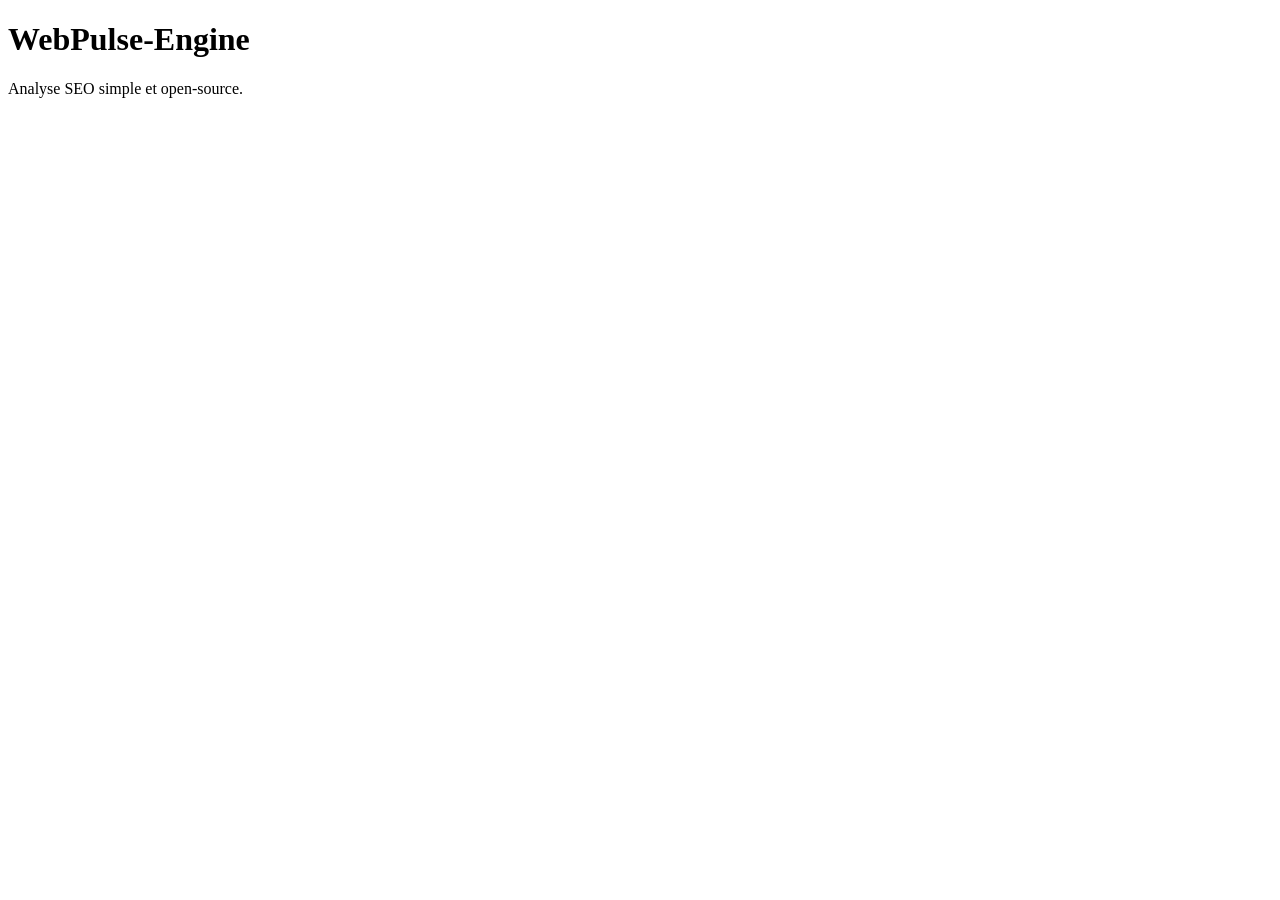
==== docs/index.html @ 51c18da6 "Add initial HTML structure for index page" ====
<!DOCTYPE html>
<html>
<head>
    <meta charset="UTF-8">
    <title>WebPulse-Engine</title>
    <link rel="stylesheet" href="styles.css">
</head>
<body>
    <h1>WebPulse-Engine</h1>
    <p>Analyse SEO simple et open-source.</p>
</body>
</html>
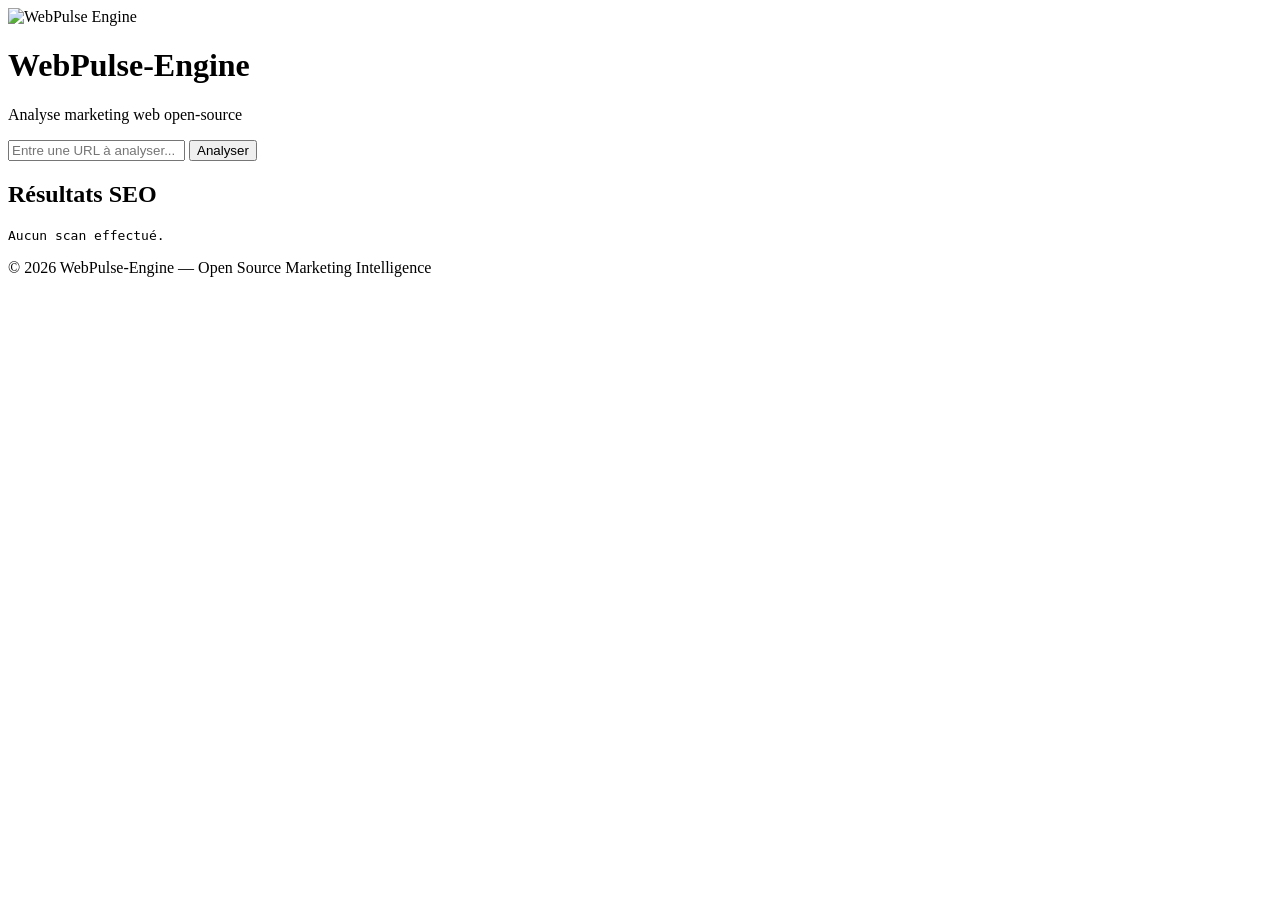
==== commit c2b67736: "Update index.html" ====
--- a/docs/index.html
+++ b/docs/index.html
@@ -1,12 +1,33 @@
 <!DOCTYPE html>
-<html>
+<html lang="fr">
 <head>
     <meta charset="UTF-8">
     <title>WebPulse-Engine</title>
     <link rel="stylesheet" href="styles.css">
 </head>
 <body>
-    <h1>WebPulse-Engine</h1>
-    <p>Analyse SEO simple et open-source.</p>
+    <div class="container">
+        <header>
+            <img src="logo.png" alt="WebPulse Engine" class="logo">
+            <h1>WebPulse‑Engine</h1>
+            <p class="subtitle">Analyse marketing web open‑source</p>
+        </header>
+
+        <section class="scanner">
+            <input type="text" id="urlInput" placeholder="Entre une URL à analyser...">
+            <button id="scanBtn">Analyser</button>
+        </section>
+
+        <section id="result" class="result">
+            <h2>Résultats SEO</h2>
+            <pre id="output">Aucun scan effectué.</pre>
+        </section>
+
+        <footer>
+            <p>© 2026 WebPulse‑Engine — Open Source Marketing Intelligence</p>
+        </footer>
+    </div>
+
+    <script src="script.js"></script>
 </body>
 </html>
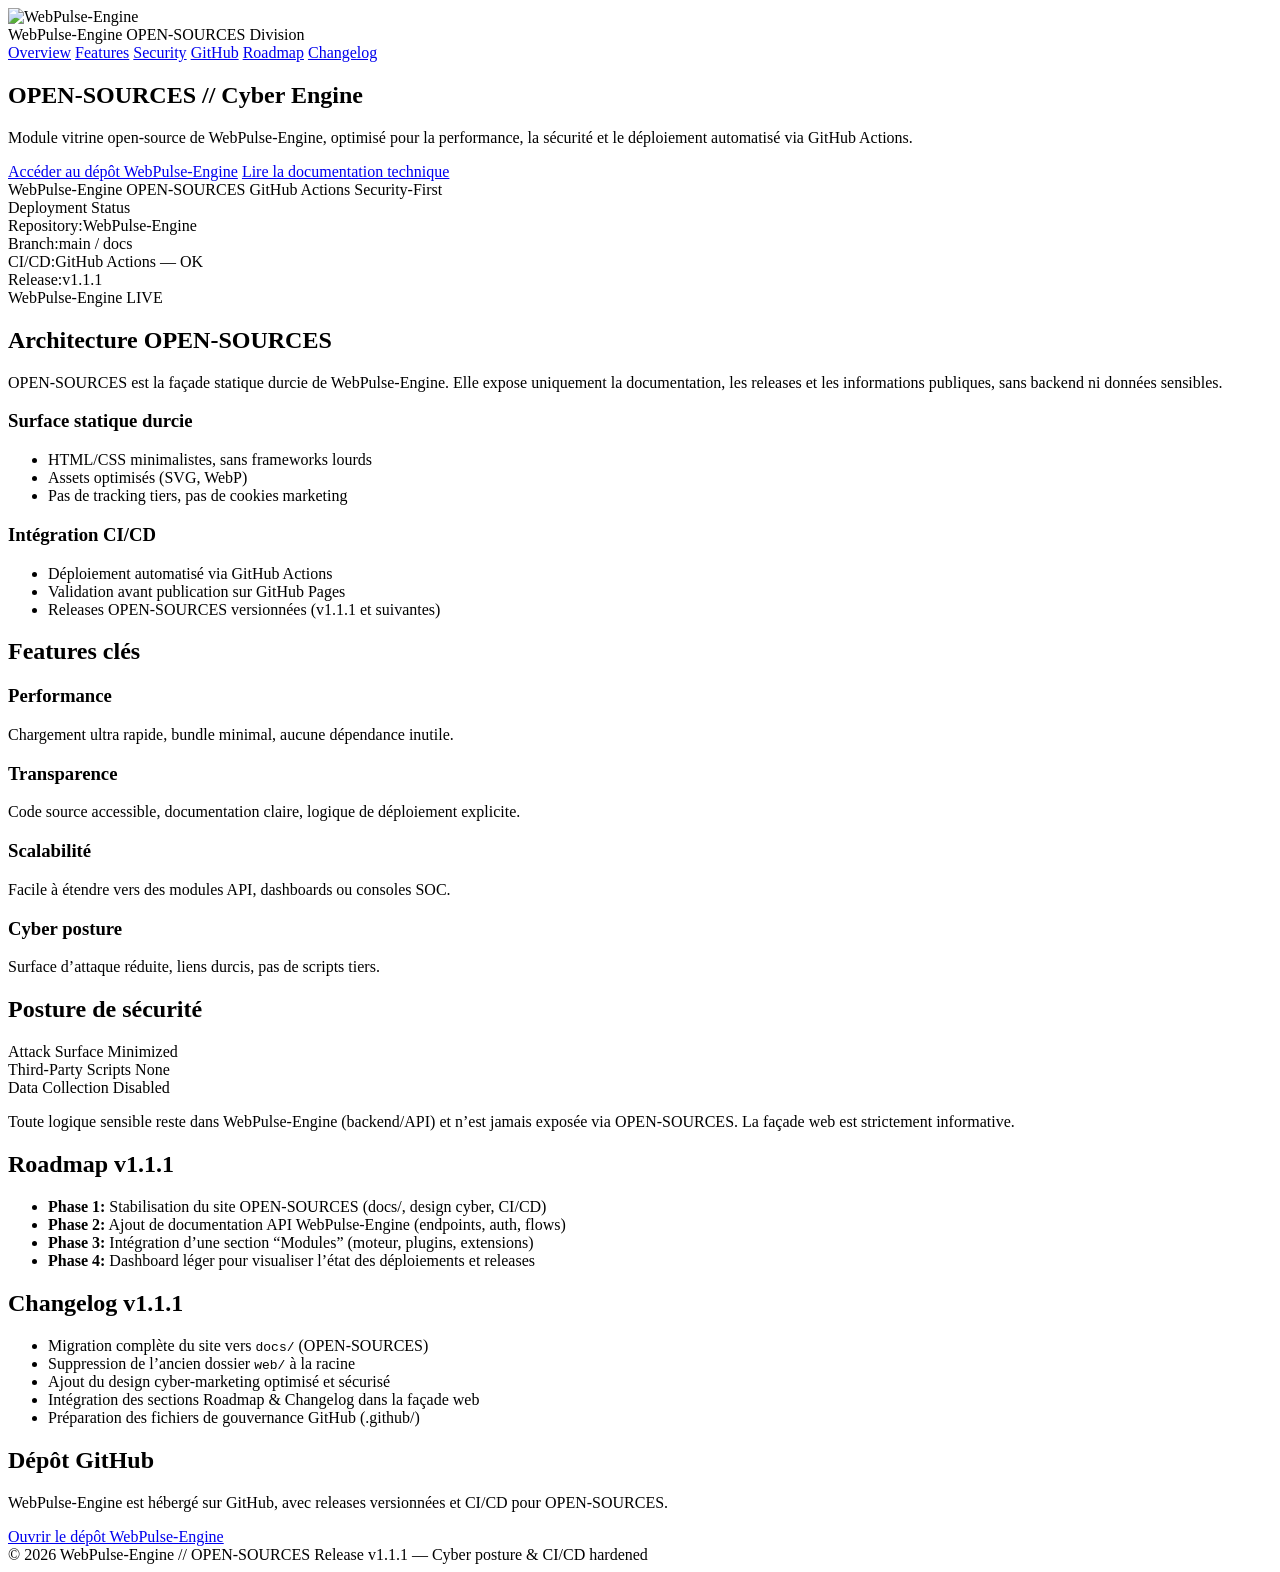
==== commit 86bbc98e: "Revise index.html for SEO and layout enhancements Updated the HTML structure and added new meta tags" ====
--- a/docs/index.html
+++ b/docs/index.html
@@ -1,33 +1,190 @@
 <!DOCTYPE html>
 <html lang="fr">
 <head>
-    <meta charset="UTF-8">
-    <title>WebPulse-Engine</title>
-    <link rel="stylesheet" href="styles.css">
+  <meta charset="UTF-8">
+  <title>OPEN-SOURCES | WebPulse-Engine</title>
+  <meta name="viewport" content="width=device-width, initial-scale=1.0">
+
+  <meta http-equiv="X-UA-Compatible" content="IE=edge">
+  <meta name="referrer" content="no-referrer">
+  <meta name="robots" content="index,follow">
+
+  <link rel="stylesheet" href="css/cyber.css">
 </head>
 <body>
-    <div class="container">
-        <header>
-            <img src="logo.png" alt="WebPulse Engine" class="logo">
-            <h1>WebPulse‑Engine</h1>
-            <p class="subtitle">Analyse marketing web open‑source</p>
-        </header>
+  <div class="grid-background"></div>
 
-        <section class="scanner">
-            <input type="text" id="urlInput" placeholder="Entre une URL à analyser...">
-            <button id="scanBtn">Analyser</button>
-        </section>
+  <header class="top-bar">
+    <div class="brand">
+      <img src="img/logo.svg" alt="WebPulse-Engine" class="logo">
+      <div class="brand-text">
+        <span class="brand-title">WebPulse-Engine</span>
+        <span class="brand-sub">OPEN-SOURCES Division</span>
+      </div>
+    </div>
+    <nav class="nav">
+      <a href="#overview">Overview</a>
+      <a href="#features">Features</a>
+      <a href="#security">Security</a>
+      <a href="#github">GitHub</a>
+      <a href="#roadmap">Roadmap</a>
+      <a href="#changelog">Changelog</a>
+    </nav>
+  </header>
 
-        <section id="result" class="result">
-            <h2>Résultats SEO</h2>
-            <pre id="output">Aucun scan effectué.</pre>
-        </section>
+  <main class="main">
+    <section class="hero">
+      <div class="hero-left">
+        <h1>OPEN-SOURCES // Cyber Engine</h1>
+        <p class="hero-sub">
+          Module vitrine open-source de WebPulse-Engine, optimisé pour la performance,
+          la sécurité et le déploiement automatisé via GitHub Actions.
+        </p>
+        <div class="hero-cta">
+          <a class="btn primary" href="#github">Accéder au dépôt WebPulse-Engine</a>
+          <a class="btn ghost" href="#docs">Lire la documentation technique</a>
+        </div>
+        <div class="hero-tags">
+          <span>WebPulse-Engine</span>
+          <span>OPEN-SOURCES</span>
+          <span>GitHub Actions</span>
+          <span>Security‑First</span>
+        </div>
+      </div>
+      <div class="hero-right">
+        <div class="status-card">
+          <div class="status-header">Deployment Status</div>
+          <div class="status-body">
+            <div class="status-line">
+              <span class="label">Repository:</span><span class="value">WebPulse-Engine</span>
+            </div>
+            <div class="status-line">
+              <span class="label">Branch:</span><span class="value">main / docs</span>
+            </div>
+            <div class="status-line">
+              <span class="label">CI/CD:</span><span class="value ok">GitHub Actions — OK</span>
+            </div>
+            <div class="status-line">
+              <span class="label">Release:</span><span class="value">v1.1.1</span>
+            </div>
+          </div>
+        </div>
+        <div class="pulse-card">
+          <span class="pulse-label">WebPulse-Engine</span>
+          <span class="pulse-value">LIVE</span>
+        </div>
+      </div>
+    </section>
 
-        <footer>
-            <p>© 2026 WebPulse‑Engine — Open Source Marketing Intelligence</p>
-        </footer>
-    </div>
+    <section id="overview" class="panel">
+      <h2>Architecture OPEN-SOURCES</h2>
+      <p>
+        OPEN-SOURCES est la façade statique durcie de WebPulse-Engine. Elle expose uniquement
+        la documentation, les releases et les informations publiques, sans backend ni données sensibles.
+      </p>
+      <div class="columns">
+        <div class="col">
+          <h3>Surface statique durcie</h3>
+          <ul>
+            <li>HTML/CSS minimalistes, sans frameworks lourds</li>
+            <li>Assets optimisés (SVG, WebP)</li>
+            <li>Pas de tracking tiers, pas de cookies marketing</li>
+          </ul>
+        </div>
+        <div class="col">
+          <h3>Intégration CI/CD</h3>
+          <ul>
+            <li>Déploiement automatisé via GitHub Actions</li>
+            <li>Validation avant publication sur GitHub Pages</li>
+            <li>Releases OPEN-SOURCES versionnées (v1.1.1 et suivantes)</li>
+          </ul>
+        </div>
+      </div>
+    </section>
 
-    <script src="script.js"></script>
+    <section id="features" class="panel">
+      <h2>Features clés</h2>
+      <div class="feature-grid">
+        <div class="feature-card">
+          <h3>Performance</h3>
+          <p>Chargement ultra rapide, bundle minimal, aucune dépendance inutile.</p>
+        </div>
+        <div class="feature-card">
+          <h3>Transparence</h3>
+          <p>Code source accessible, documentation claire, logique de déploiement explicite.</p>
+        </div>
+        <div class="feature-card">
+          <h3>Scalabilité</h3>
+          <p>Facile à étendre vers des modules API, dashboards ou consoles SOC.</p>
+        </div>
+        <div class="feature-card">
+          <h3>Cyber posture</h3>
+          <p>Surface d’attaque réduite, liens durcis, pas de scripts tiers.</p>
+        </div>
+      </div>
+    </section>
+
+    <section id="security" class="panel">
+      <h2>Posture de sécurité</h2>
+      <div class="security-grid">
+        <div class="security-item">
+          <span class="sec-label">Attack Surface</span>
+          <span class="sec-value green">Minimized</span>
+        </div>
+        <div class="security-item">
+          <span class="sec-label">Third‑Party Scripts</span>
+          <span class="sec-value red">None</span>
+        </div>
+        <div class="security-item">
+          <span class="sec-label">Data Collection</span>
+          <span class="sec-value green">Disabled</span>
+        </div>
+      </div>
+      <p class="security-note">
+        Toute logique sensible reste dans WebPulse-Engine (backend/API) et n’est jamais exposée
+        via OPEN-SOURCES. La façade web est strictement informative.
+      </p>
+    </section>
+
+    <section id="roadmap" class="panel">
+      <h2>Roadmap v1.1.1</h2>
+      <ul>
+        <li><strong>Phase 1:</strong> Stabilisation du site OPEN-SOURCES (docs/, design cyber, CI/CD)</li>
+        <li><strong>Phase 2:</strong> Ajout de documentation API WebPulse-Engine (endpoints, auth, flows)</li>
+        <li><strong>Phase 3:</strong> Intégration d’une section “Modules” (moteur, plugins, extensions)</li>
+        <li><strong>Phase 4:</strong> Dashboard léger pour visualiser l’état des déploiements et releases</li>
+      </ul>
+    </section>
+
+    <section id="changelog" class="panel">
+      <h2>Changelog v1.1.1</h2>
+      <ul>
+        <li>Migration complète du site vers <code>docs/</code> (OPEN-SOURCES)</li>
+        <li>Suppression de l’ancien dossier <code>web/</code> à la racine</li>
+        <li>Ajout du design cyber‑marketing optimisé et sécurisé</li>
+        <li>Intégration des sections Roadmap & Changelog dans la façade web</li>
+        <li>Préparation des fichiers de gouvernance GitHub (.github/)</li>
+      </ul>
+    </section>
+
+    <section id="github" class="panel">
+      <h2>Dépôt GitHub</h2>
+      <p>
+        WebPulse-Engine est hébergé sur GitHub, avec releases versionnées et CI/CD pour OPEN-SOURCES.
+      </p>
+      <a class="btn primary"
+         href="https://github.com/TON_USER/WebPulse-Engine"
+         rel="noopener noreferrer">
+        Ouvrir le dépôt WebPulse-Engine
+      </a>
+    </section>
+  </main>
+
+  <footer class="footer">
+    <span>© 2026 WebPulse-Engine // OPEN-SOURCES</span>
+    <span>Release v1.1.1 — Cyber posture & CI/CD hardened</span>
+  </footer>
+
+  <script src="js/main.js"></script>
 </body>
 </html>
